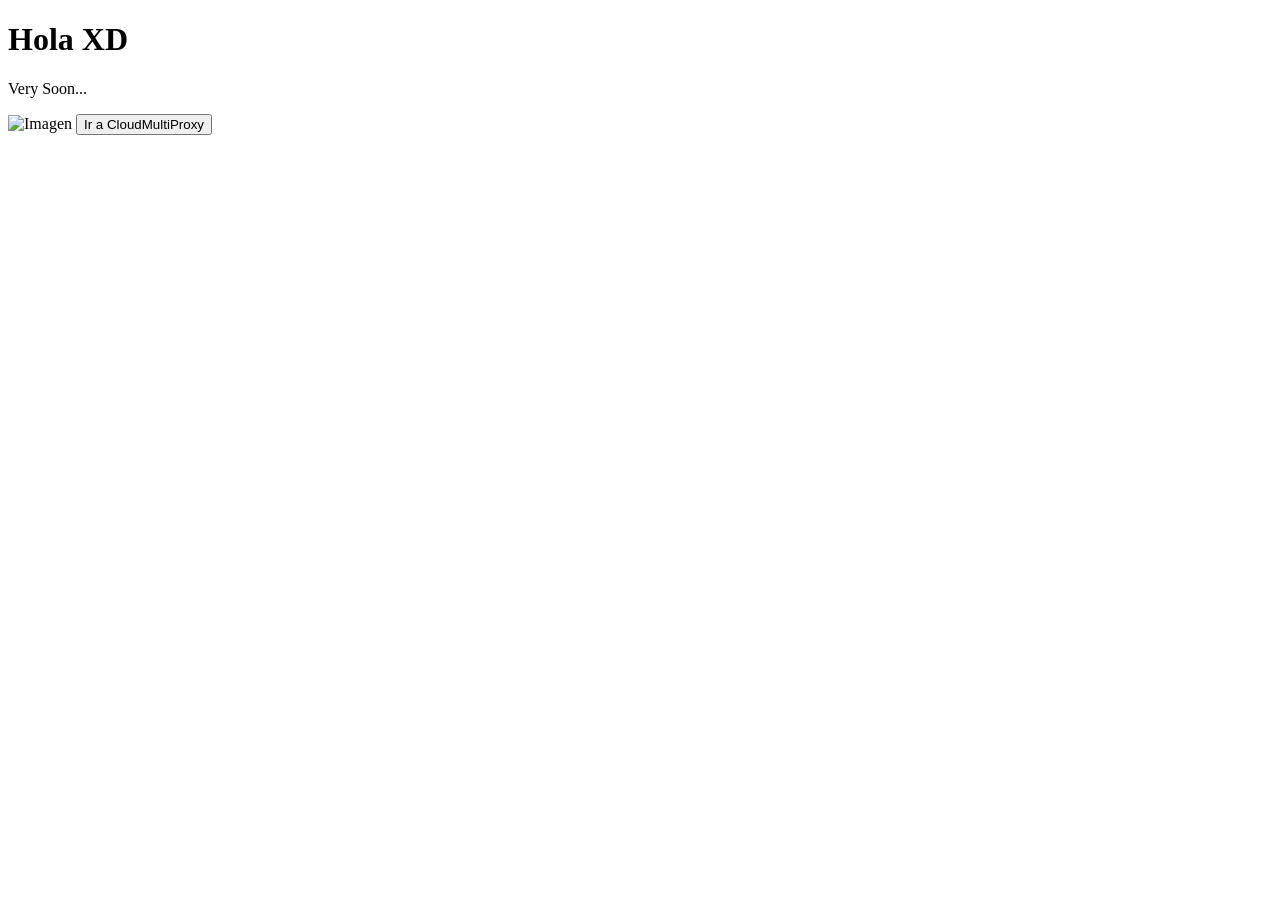
==== index.html @ 99b458c0 "Create index.html" ====
<!DOCTYPE html>
<html lang="es">
<head>
    <meta charset="UTF-8">
    <meta name="viewport" content="width=device-width, initial-scale=1.0">
    <title>Hola XD</title>
    <link rel="stylesheet" href="style.css">
</head>
<body>

    <div class="container">
        <h1>Hola XD</h1>
        <p class="subtitle">Very Soon...</p>

        <img src="https://via.placeholder.com/400x250" alt="Imagen">

        <button onclick="window.location.href='cloudmultiproxy.html'">
            Ir a CloudMultiProxy
        </button>
    </div>

</body>
</html>
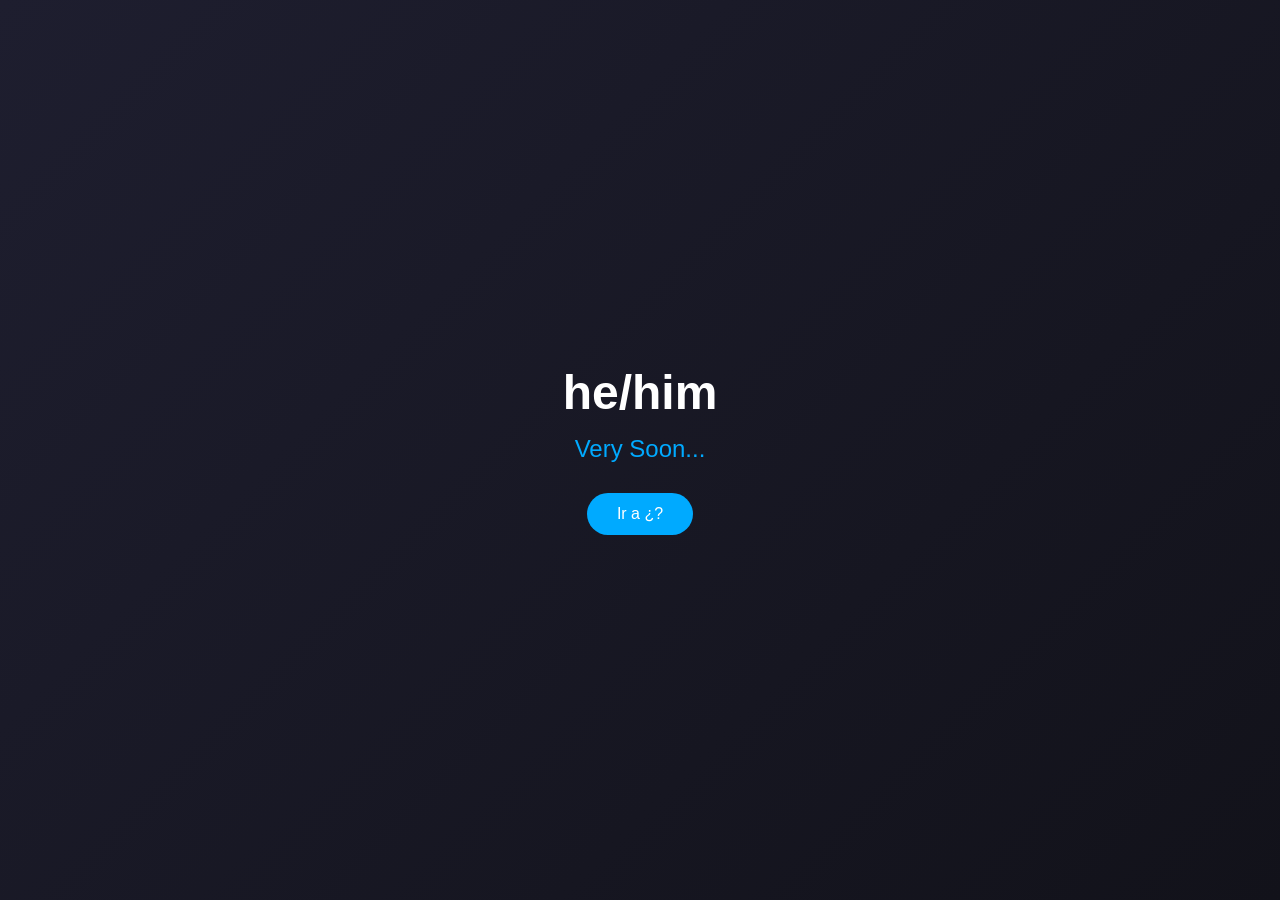
==== commit 1a1ac17f: "Update index.html" ====
--- a/index.html
+++ b/index.html
@@ -3,19 +3,18 @@
 <head>
     <meta charset="UTF-8">
     <meta name="viewport" content="width=device-width, initial-scale=1.0">
-    <title>Hola XD</title>
+    <title>AlexzDev | Comienzo</title>
     <link rel="stylesheet" href="style.css">
 </head>
 <body>
 
     <div class="container">
-        <h1>Hola XD</h1>
+        <h1>he/him</h1>
         <p class="subtitle">Very Soon...</p>
 
-        <img src="https://via.placeholder.com/400x250" alt="Imagen">
 
-        <button onclick="window.location.href='cloudmultiproxy.html'">
-            Ir a CloudMultiProxy
+        <button onclick="window.location.href='soon.html'">
+            Ir a ¿?
         </button>
     </div>
 
--- a/style.css
+++ b/style.css
@@ -0,0 +1,66 @@
+* {
+    margin: 0;
+    padding: 0;
+    box-sizing: border-box;
+}
+
+body {
+    font-family: Arial, sans-serif;
+    background: linear-gradient(135deg, #1e1e2f, #12121a);
+    color: white;
+    display: flex;
+    justify-content: center;
+    align-items: center;
+    height: 100vh;
+    text-align: center;
+}
+
+.container {
+    width: 90%;
+    max-width: 600px;
+}
+
+h1 {
+    font-size: 3rem;
+    margin-bottom: 15px;
+}
+
+.subtitle {
+    font-size: 1.5rem;
+    margin-bottom: 30px;
+    color: #00aaff;
+}
+
+img {
+    width: 100%;
+    max-width: 400px;
+    border-radius: 15px;
+    margin-bottom: 30px;
+}
+
+button {
+    padding: 12px 30px;
+    font-size: 1rem;
+    border: none;
+    border-radius: 25px;
+    background: #00aaff;
+    color: white;
+    cursor: pointer;
+    transition: 0.3s;
+}
+
+button:hover {
+    background: #0088cc;
+    transform: scale(1.05);
+}
+
+/* Responsive para móviles */
+@media (max-width: 600px) {
+    h1 {
+        font-size: 2.2rem;
+    }
+
+    .subtitle {
+        font-size: 1.2rem;
+    }
+}
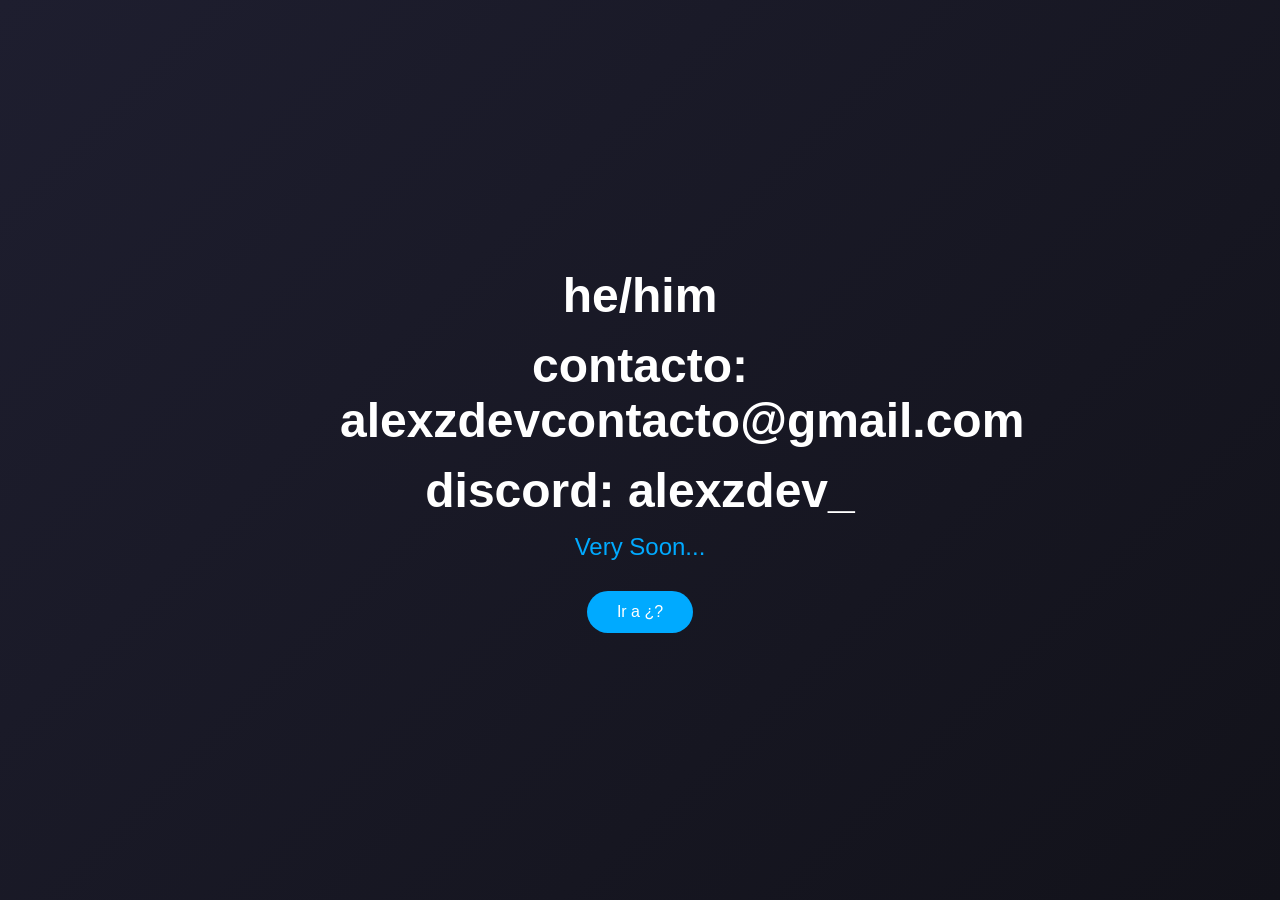
==== commit 9af62259: "Comienzo actualizado" ====
--- a/index.html
+++ b/index.html
@@ -10,6 +10,8 @@
 
     <div class="container">
         <h1>he/him</h1>
+        <h1>contacto: alexzdevcontacto@gmail.com</h1>
+        <h1>discord: alexzdev_</h1>
         <p class="subtitle">Very Soon...</p>
 
 
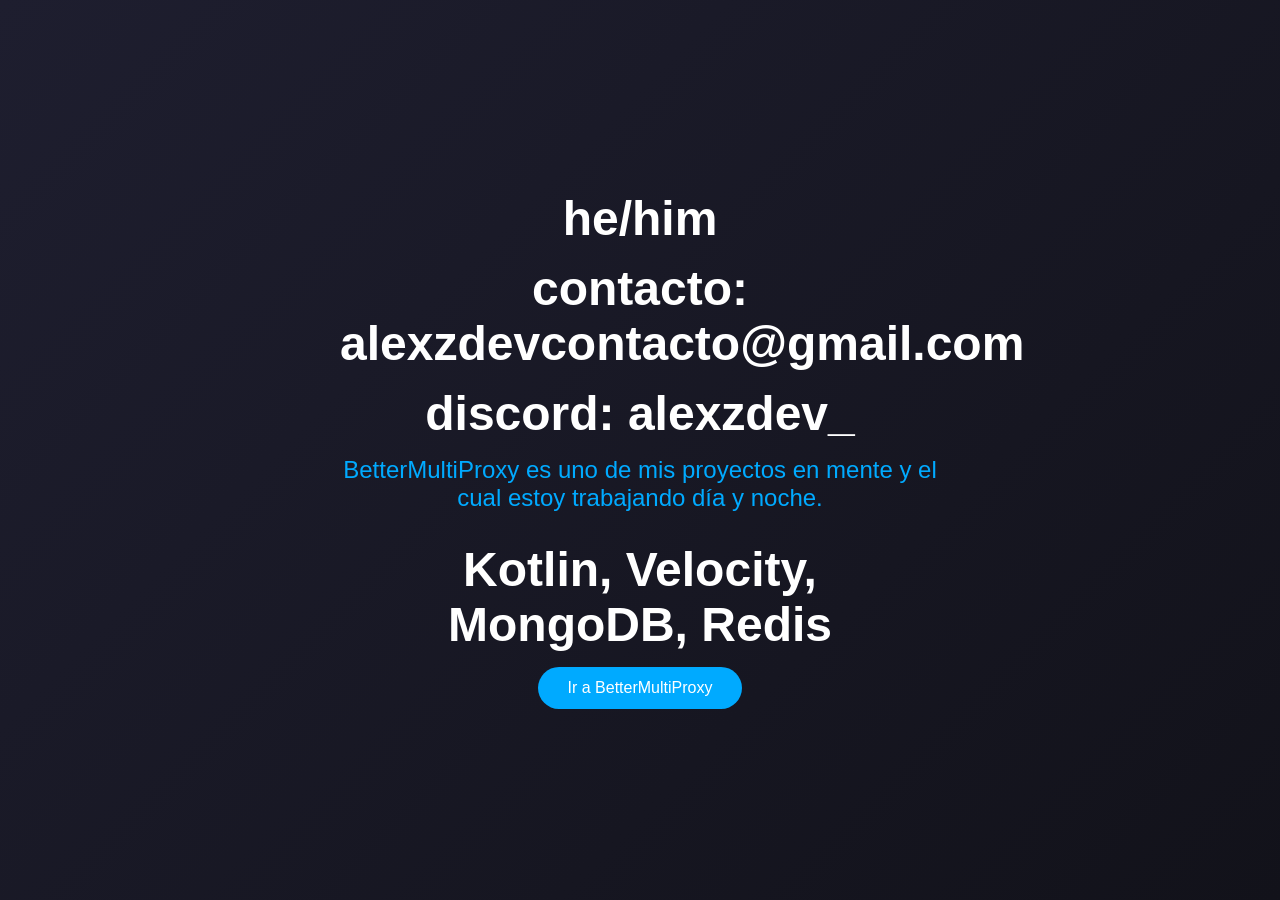
==== commit 452246cb: "Comienzo actualizado" ====
--- a/index.html
+++ b/index.html
@@ -12,11 +12,11 @@
         <h1>he/him</h1>
         <h1>contacto: alexzdevcontacto@gmail.com</h1>
         <h1>discord: alexzdev_</h1>
-        <p class="subtitle">Very Soon...</p>
-
-
-        <button onclick="window.location.href='soon.html'">
-            Ir a ¿?
+        
+        <p class="subtitle">BetterMultiProxy es uno de mis proyectos en mente y el cual estoy trabajando día y noche.</p>
+        <h1>Kotlin, Velocity, MongoDB, Redis</h1>
+        <button onclick="window.location.href='bettermultiproxy.html'">
+            Ir a BetterMultiProxy
         </button>
     </div>
 
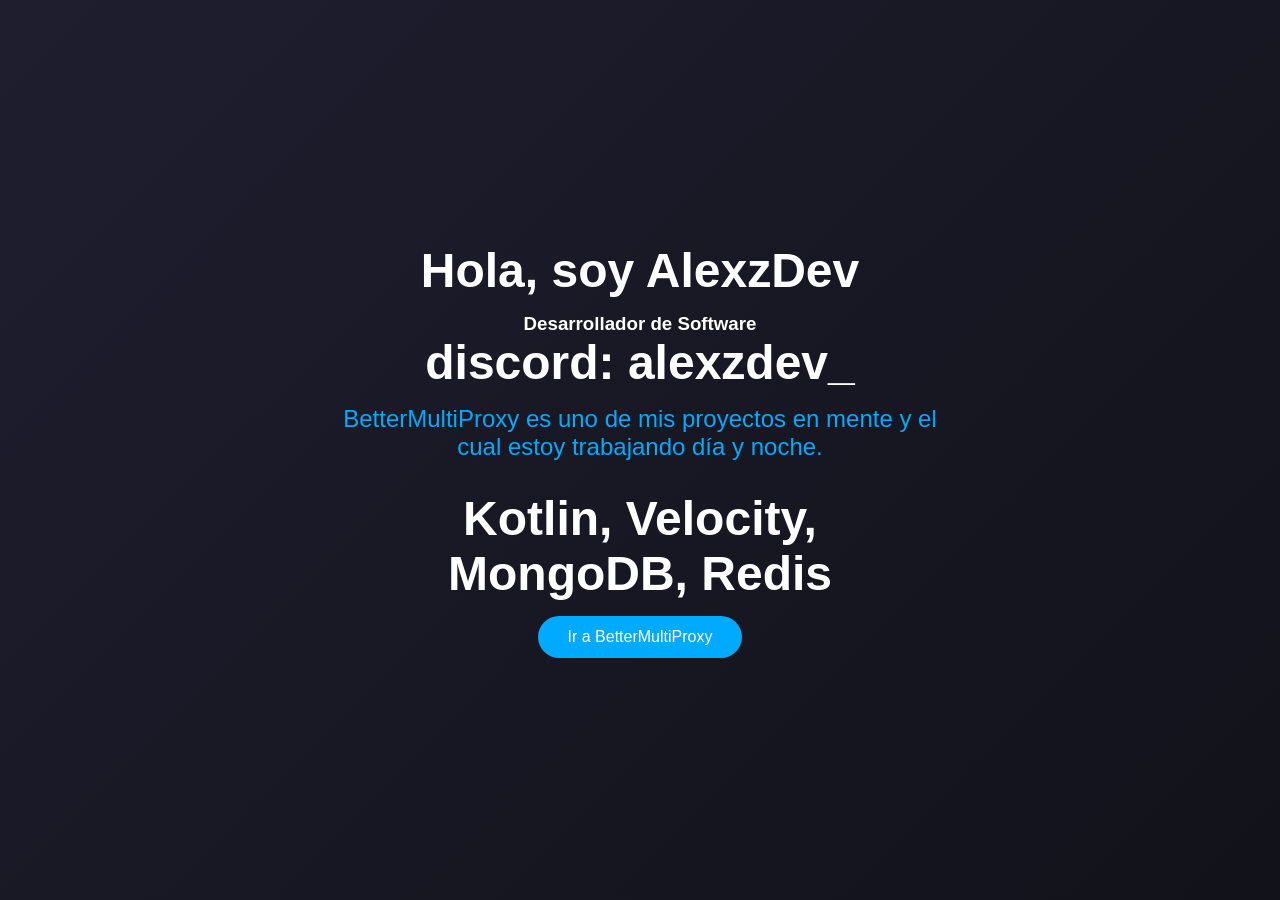
==== commit d54d410d: "Update index.html" ====
--- a/index.html
+++ b/index.html
@@ -9,8 +9,8 @@
 <body>
 
     <div class="container">
-        <h1>he/him</h1>
-        <h1>contacto: alexzdevcontacto@gmail.com</h1>
+        <h1>Hola, soy AlexzDev</h1>
+        <h3>Desarrollador de Software<h3>
         <h1>discord: alexzdev_</h1>
         
         <p class="subtitle">BetterMultiProxy es uno de mis proyectos en mente y el cual estoy trabajando día y noche.</p>
